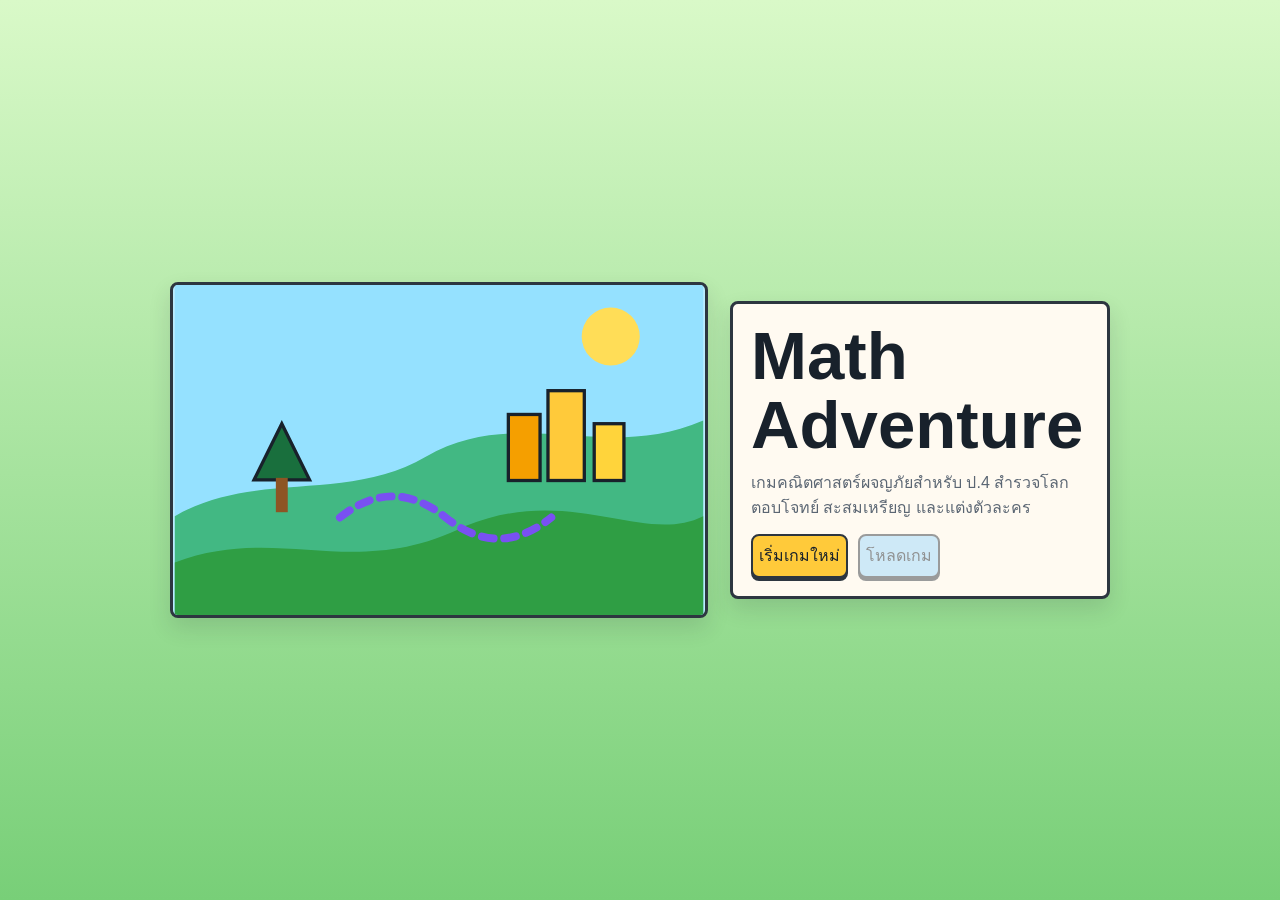
==== index.html @ d2deff0a "initial" ====
<!doctype html>
<html lang="th">
<head>
  <meta charset="utf-8">
  <meta name="viewport" content="width=device-width, initial-scale=1, maximum-scale=1, user-scalable=no">
  <meta name="color-scheme" content="light">
  <title>Math Adventure</title>
  <link rel="stylesheet" href="css/styles.css">
</head>
<body>
  <main id="app" class="app" aria-live="polite"></main>

  <script src="js/types.js"></script>
  <script src="js/infra/util.js"></script>
  <script src="js/infra/event-bus.js"></script>
  <script src="js/infra/state.js"></script>
  <script src="js/infra/storage.js"></script>
  <script src="js/infra/rng.js"></script>
  <script src="js/infra/input.js"></script>

  <script src="js/data/game-config.js"></script>
  <script src="js/data/zones.js"></script>
  <script src="js/data/items.js"></script>
  <script src="js/data/quiz-bank.js"></script>
  <script src="js/data/quiz-generators.js"></script>

  <script src="js/systems/economy.js"></script>
  <script src="js/systems/progression.js"></script>
  <script src="js/systems/audio.js"></script>
  <script src="js/systems/movement.js"></script>
  <script src="js/systems/encounter.js"></script>
  <script src="js/systems/quiz.js"></script>

  <script src="js/render/svg-primitives.js"></script>
  <script src="js/render/character-renderer.js"></script>
  <script src="js/render/hud-renderer.js"></script>
  <script src="js/render/map-renderer.js"></script>
  <script src="js/render/quiz-renderer.js"></script>
  <script src="js/render/shop-renderer.js"></script>
  <script src="js/render/inventory-renderer.js"></script>
  <script src="js/render/stats-renderer.js"></script>

  <script src="js/scenes/scene-base.js"></script>
  <script src="js/scenes/title-scene.js"></script>
  <script src="js/scenes/create-scene.js"></script>
  <script src="js/scenes/overworld-scene.js"></script>
  <script src="js/scenes/quiz-scene.js"></script>
  <script src="js/scenes/shop-scene.js"></script>
  <script src="js/scenes/inventory-scene.js"></script>
  <script src="js/scenes/stats-scene.js"></script>
  <script src="js/scenes/settings-scene.js"></script>

  <script src="js/scene-manager.js"></script>
  <script src="js/loop.js"></script>
  <script src="js/main.js"></script>
</body>
</html>
---- css/styles.css ----
:root {
  --ink: #18212b;
  --muted: #5b6673;
  --panel: #fffaf1;
  --panel-2: #fff;
  --line: #2d3640;
  --focus: #1f7ae0;
  --grass: #5ecb60;
  --forest: #297f56;
  --water: #64c8f4;
  --city: #f5c542;
  --castle: #9f4ec8;
  --coin: #ffca3a;
  --danger: #d74444;
  --success: #2f9e44;
  --shadow: 0 10px 22px rgba(33, 39, 51, 0.14);
}

* { box-sizing: border-box; }

html, body {
  margin: 0;
  min-height: 100%;
  color: var(--ink);
  font-family: Tahoma, "Noto Sans Thai", Arial, sans-serif;
  background: #e8f6f3;
  touch-action: manipulation;
}

button, input, select {
  font: inherit;
}

button {
  min-width: 44px;
  min-height: 44px;
  border: 2px solid var(--line);
  border-radius: 8px;
  color: var(--ink);
  background: #fff;
  box-shadow: 0 3px 0 var(--line);
  cursor: pointer;
  touch-action: manipulation;
}

button:active, button.is-pressed {
  transform: translateY(2px);
  box-shadow: 0 1px 0 var(--line), 0 0 18px rgba(255, 202, 58, 0.7);
}

button:focus-visible, input:focus-visible, select:focus-visible {
  outline: 3px solid var(--focus);
  outline-offset: 2px;
}

button[disabled] {
  opacity: 0.48;
  cursor: not-allowed;
  transform: none;
}

.app {
  min-height: 100vh;
  display: grid;
}

.screen {
  min-height: 100vh;
  padding: 18px;
  display: grid;
  align-content: center;
  justify-items: center;
  gap: 16px;
}

.screen--forest { background: linear-gradient(#d9f9c8, #78cf78); }
.screen--city { background: linear-gradient(#d7f1ff, #f8dd72); }
.screen--castle { background: linear-gradient(#f4d6ff, #f07f5e); }

.title-stage {
  width: min(940px, 100%);
  display: grid;
  grid-template-columns: minmax(280px, 1fr) minmax(260px, 380px);
  gap: 22px;
  align-items: center;
}

.title-art {
  width: 100%;
  aspect-ratio: 16 / 10;
  border: 3px solid var(--line);
  border-radius: 8px;
  overflow: hidden;
  background: #b9ecff;
  box-shadow: var(--shadow);
}

.title-copy, .panel {
  width: min(520px, 100%);
  background: var(--panel);
  border: 3px solid var(--line);
  border-radius: 8px;
  box-shadow: var(--shadow);
  padding: 18px;
}

.title-copy h1 {
  font-size: clamp(2rem, 8vw, 4.2rem);
  line-height: 1.02;
  margin: 0 0 10px;
}

.title-copy p, .panel p {
  color: var(--muted);
  margin: 0 0 14px;
}

.button-row {
  display: flex;
  flex-wrap: wrap;
  gap: 10px;
  align-items: center;
}

.primary { background: #ffca3a; }
.danger { background: #ffb1aa; }
.success { background: #a8e063; }
.blue { background: #9bd7ff; }

.form-grid {
  display: grid;
  gap: 12px;
  width: 100%;
}

.form-grid label {
  display: grid;
  gap: 6px;
  font-weight: 700;
}

input, select {
  min-height: 44px;
  border: 2px solid var(--line);
  border-radius: 8px;
  padding: 8px 10px;
}

.game-shell {
  min-height: 100vh;
  padding: 10px;
  display: grid;
  grid-template-rows: auto 1fr auto;
  gap: 10px;
  background: #e8f6f3;
}

.hud {
  display: grid;
  grid-template-columns: 1fr auto;
  gap: 10px;
  align-items: center;
  background: #fff;
  border: 3px solid var(--line);
  border-radius: 8px;
  padding: 8px 10px;
  box-shadow: var(--shadow);
}

.hud-stats {
  display: flex;
  flex-wrap: wrap;
  gap: 10px;
  font-weight: 700;
}

.hud-message {
  color: var(--muted);
  font-size: 0.95rem;
}

.world-wrap {
  display: grid;
  place-items: center;
  min-height: 0;
}

.map-frame {
  width: min(100%, 920px);
  max-height: calc(100vh - 178px);
  aspect-ratio: 3 / 2;
  border: 3px solid var(--line);
  border-radius: 8px;
  overflow: hidden;
  background: #8dd676;
  box-shadow: var(--shadow);
}

.map-svg {
  display: block;
  width: 100%;
  height: 100%;
}

.player-sprite {
  transition: transform 120ms ease;
  animation: bob 850ms ease-in-out infinite;
  transform-box: fill-box;
  transform-origin: center;
}

@keyframes bob {
  0%, 100% { translate: 0 0; }
  50% { translate: 0 -2px; }
}

.controls {
  display: grid;
  grid-template-columns: 148px 1fr 172px;
  gap: 10px;
  align-items: end;
}

.dpad {
  display: grid;
  grid-template-columns: repeat(3, 44px);
  grid-template-rows: repeat(2, 44px);
  gap: 6px;
}

.dpad [data-action="up"] { grid-column: 2; }
.dpad [data-action="left"] { grid-column: 1; grid-row: 2; }
.dpad [data-action="down"] { grid-column: 2; grid-row: 2; }
.dpad [data-action="right"] { grid-column: 3; grid-row: 2; }

.action-pad {
  justify-self: end;
  display: grid;
  grid-template-columns: repeat(3, 54px);
  gap: 8px;
}

.overlay {
  position: fixed;
  inset: 0;
  padding: 18px;
  display: grid;
  place-items: center;
  background: rgba(22, 30, 38, 0.5);
  z-index: 5;
}

.modal {
  width: min(720px, 100%);
  max-height: calc(100vh - 36px);
  overflow: auto;
  background: var(--panel);
  border: 3px solid var(--line);
  border-radius: 8px;
  box-shadow: var(--shadow);
  padding: 16px;
}

.modal h2, .panel h2 {
  margin: 0 0 10px;
}

.quiz-question {
  display: grid;
  gap: 12px;
}

.question-card {
  background: #fff;
  border: 2px solid var(--line);
  border-radius: 8px;
  padding: 14px;
  font-size: 1.25rem;
  font-weight: 700;
}

.choices {
  display: grid;
  grid-template-columns: repeat(2, minmax(0, 1fr));
  gap: 10px;
}

.choice {
  min-height: 58px;
  font-size: 1.1rem;
  overflow-wrap: anywhere;
}

.result {
  padding: 12px;
  border-radius: 8px;
  border: 2px solid var(--line);
  background: #fff;
  font-weight: 700;
}

.grid-list {
  display: grid;
  grid-template-columns: repeat(auto-fill, minmax(180px, 1fr));
  gap: 10px;
}

.item-card {
  display: grid;
  gap: 8px;
  background: #fff;
  border: 2px solid var(--line);
  border-radius: 8px;
  padding: 10px;
}

.item-preview {
  height: 70px;
  display: grid;
  place-items: center;
  background: #eef7ff;
  border: 2px dashed #9aa7b2;
  border-radius: 8px;
}

.stat-bars {
  display: grid;
  gap: 8px;
}

.stat-row {
  display: grid;
  grid-template-columns: 118px 1fr 64px;
  gap: 8px;
  align-items: center;
}

.bar {
  height: 18px;
  border: 2px solid var(--line);
  border-radius: 8px;
  overflow: hidden;
  background: #fff;
}

.bar span {
  display: block;
  height: 100%;
  background: #2f9e44;
}

.toast {
  min-height: 24px;
  color: var(--danger);
  font-weight: 700;
}

.mini-map-note {
  justify-self: center;
  align-self: center;
  color: var(--muted);
  text-align: center;
}

@media (max-width: 767px) {
  .screen { padding: 10px; }
  .title-stage { grid-template-columns: 1fr; }
  .title-art { aspect-ratio: 4 / 3; }
  .game-shell { padding: 6px; gap: 6px; }
  .hud { grid-template-columns: 1fr; }
  .map-frame {
    width: 100%;
    max-height: none;
    aspect-ratio: 3 / 2;
  }
  .controls {
    grid-template-columns: 140px 1fr 160px;
    gap: 4px;
  }
  .action-pad {
    grid-template-columns: repeat(3, 48px);
    gap: 5px;
  }
  .choices { grid-template-columns: 1fr; }
  .stat-row { grid-template-columns: 92px 1fr 52px; }
}
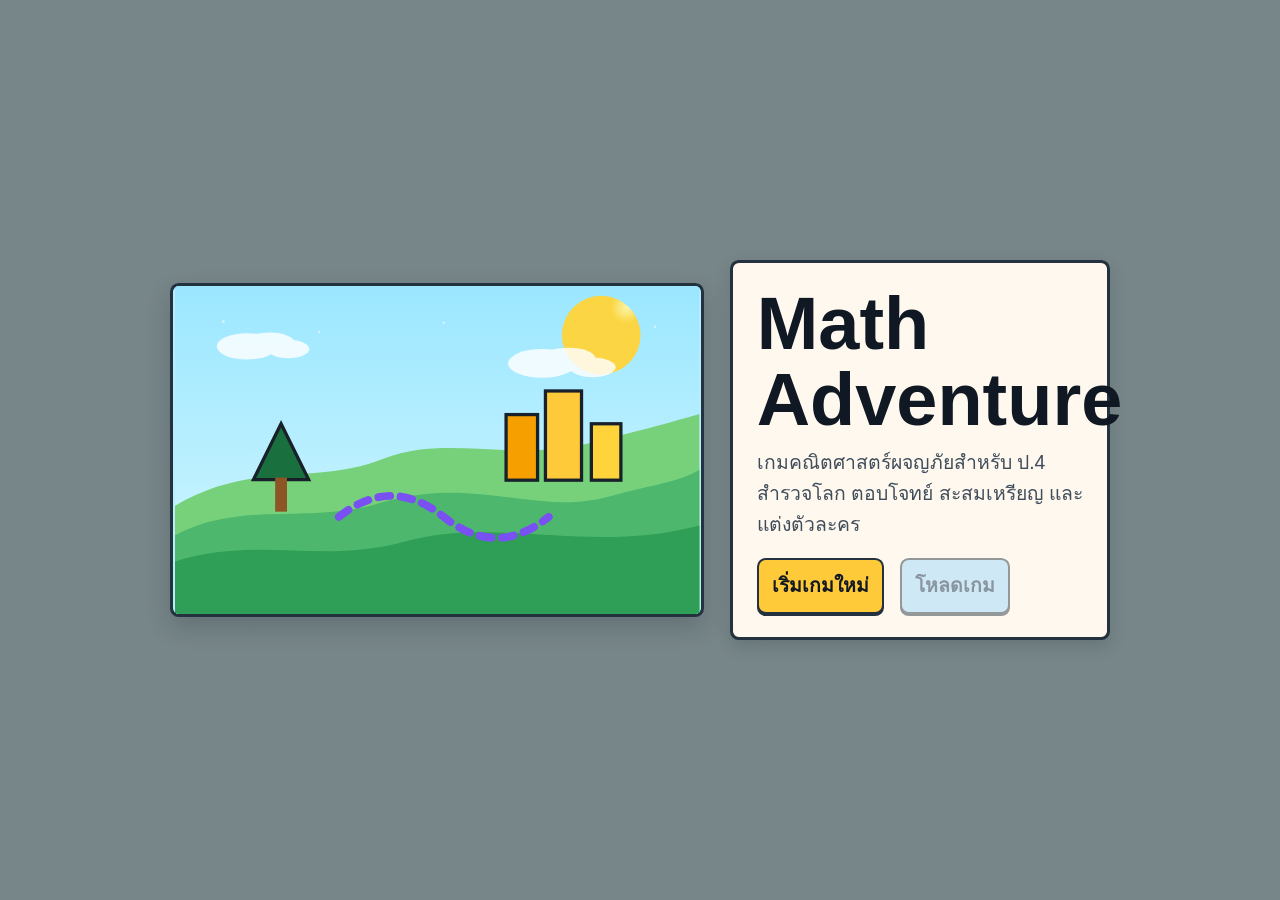
==== commit 14d870ff: "Add AI art generation pipeline, manifest, and runtime asset loader" ====
--- a/index.html
+++ b/index.html
@@ -6,6 +6,8 @@
   <meta name="color-scheme" content="light">
   <title>Math Adventure</title>
   <link rel="stylesheet" href="css/styles.css">
+  <link rel="preload" as="image" href="assets/ui/title-bg.png" id="preload-title-bg">
+  <link rel="preload" as="image" href="assets/zones/forest/background.png" id="preload-zone-bg">
 </head>
 <body>
   <main id="app" class="app" aria-live="polite"></main>
@@ -32,6 +34,7 @@
   <script src="js/systems/quiz.js"></script>
 
   <script src="js/render/svg-primitives.js"></script>
+  <script src="js/render/asset-loader.js"></script>
   <script src="js/render/character-renderer.js"></script>
   <script src="js/render/hud-renderer.js"></script>
   <script src="js/render/map-renderer.js"></script>
--- a/css/styles.css
+++ b/css/styles.css
@@ -1,19 +1,66 @@
 :root {
-  --ink: #18212b;
-  --muted: #5b6673;
-  --panel: #fffaf1;
-  --panel-2: #fff;
-  --line: #2d3640;
-  --focus: #1f7ae0;
+  /* Spacing scale */
+  --space-1: 0.25rem;
+  --space-2: 0.5rem;
+  --space-3: 0.75rem;
+  --space-4: 1rem;
+  --space-5: 1.25rem;
+  --space-6: 1.5rem;
+  --space-7: 2rem;
+  --space-8: 2.5rem;
+
+  /* Font scale */
+  --text-xs: clamp(0.8rem, 0.74rem + 0.2vw, 0.9rem);
+  --text-sm: clamp(0.9rem, 0.84rem + 0.2vw, 1rem);
+  --text-base: clamp(1rem, 0.94rem + 0.25vw, 1.1rem);
+  --text-lg: clamp(1.12rem, 1.02rem + 0.35vw, 1.3rem);
+  --text-xl: clamp(1.3rem, 1.1rem + 0.8vw, 1.75rem);
+  --text-2xl: clamp(1.7rem, 1.25rem + 1.9vw, 3.2rem);
+
+  /* Semantic colors */
+  --ink: #101923;
+  --ink-on-brand: #101923;
+  --muted: #3f4d5b;
+  --surface-app: #dff4ef;
+  --surface-elevated: #ffffff;
+  --surface-panel: #fff8ef;
+  --surface-panel-alt: #fff;
+  --line: #24313e;
+  --focus: #005fcc;
   --grass: #5ecb60;
   --forest: #297f56;
   --water: #64c8f4;
   --city: #f5c542;
   --castle: #9f4ec8;
-  --coin: #ffca3a;
-  --danger: #d74444;
-  --success: #2f9e44;
-  --shadow: 0 10px 22px rgba(33, 39, 51, 0.14);
+  --coin: #e7b100;
+  --danger: #b3261e;
+  --danger-bg: #ffd8d4;
+  --success: #1f7a34;
+  --success-bg: #d8f6dc;
+  --info: #0057b7;
+  --info-bg: #d8ecff;
+  --warning: #8a5700;
+  --warning-bg: #ffe8bd;
+  --brand-primary: #ffca3a;
+  --brand-danger: #ffb1aa;
+  --brand-success: #a8e063;
+  --brand-blue: #9bd7ff;
+  --overlay: rgba(22, 30, 38, 0.62);
+
+  /* Elevation */
+  --elevation-1: 0 2px 0 var(--line);
+  --elevation-2: 0 6px 16px rgba(18, 28, 38, 0.16);
+  --elevation-3: 0 10px 24px rgba(18, 28, 38, 0.2);
+
+  /* Shape and responsive controls */
+  --radius-1: 0.5rem;
+  --control-size: clamp(2.75rem, 2.3rem + 1.2vw, 3.4rem);
+  --control-gap: clamp(var(--space-1), 0.3rem + 0.8vw, var(--space-4));
+  --panel-pad: clamp(var(--space-3), 0.55rem + 1.1vw, var(--space-6));
+  --safe-top: env(safe-area-inset-top, 0px);
+  --safe-right: env(safe-area-inset-right, 0px);
+  --safe-bottom: env(safe-area-inset-bottom, 0px);
+  --safe-left: env(safe-area-inset-left, 0px);
 }
 
 * { box-sizing: border-box; }
@@ -23,7 +70,8 @@
   min-height: 100%;
   color: var(--ink);
   font-family: Tahoma, "Noto Sans Thai", Arial, sans-serif;
-  background: #e8f6f3;
+  font-size: var(--text-base);
+  background: var(--surface-app);
   touch-action: manipulation;
 }
 
@@ -32,15 +80,17 @@
 }
 
 button {
-  min-width: 44px;
-  min-height: 44px;
+  min-width: var(--control-size);
+  min-height: var(--control-size);
+  padding: var(--space-2) var(--space-3);
   border: 2px solid var(--line);
-  border-radius: 8px;
+  border-radius: var(--radius-1);
   color: var(--ink);
-  background: #fff;
-  box-shadow: 0 3px 0 var(--line);
+  background: var(--surface-elevated);
+  box-shadow: var(--elevation-1);
   cursor: pointer;
   touch-action: manipulation;
+  font-weight: 700;
 }
 
 button:active, button.is-pressed {
@@ -51,6 +101,14 @@
 button:focus-visible, input:focus-visible, select:focus-visible {
   outline: 3px solid var(--focus);
   outline-offset: 2px;
+  box-shadow: 0 0 0 4px color-mix(in srgb, var(--focus) 24%, transparent), var(--elevation-1);
+}
+
+button.primary:focus-visible,
+button.danger:focus-visible,
+button.success:focus-visible,
+button.blue:focus-visible {
+  outline-color: #003b85;
 }
 
 button[disabled] {
@@ -66,11 +124,11 @@
 
 .screen {
   min-height: 100vh;
-  padding: 18px;
+  padding: var(--panel-pad);
   display: grid;
   align-content: center;
   justify-items: center;
-  gap: 16px;
+  gap: var(--space-4);
 }
 
 .screen--forest { background: linear-gradient(#d9f9c8, #78cf78); }
@@ -81,7 +139,7 @@
   width: min(940px, 100%);
   display: grid;
   grid-template-columns: minmax(280px, 1fr) minmax(260px, 380px);
-  gap: 22px;
+  gap: clamp(var(--space-4), 2vw, var(--space-7));
   align-items: center;
 }
 
@@ -89,19 +147,19 @@
   width: 100%;
   aspect-ratio: 16 / 10;
   border: 3px solid var(--line);
-  border-radius: 8px;
+  border-radius: var(--radius-1);
   overflow: hidden;
   background: #b9ecff;
-  box-shadow: var(--shadow);
+  box-shadow: var(--elevation-3);
 }
 
 .title-copy, .panel {
   width: min(520px, 100%);
-  background: var(--panel);
+  background: var(--surface-panel);
   border: 3px solid var(--line);
-  border-radius: 8px;
-  box-shadow: var(--shadow);
-  padding: 18px;
+  border-radius: var(--radius-1);
+  box-shadow: var(--elevation-2);
+  padding: var(--panel-pad);
 }
 
 .title-copy h1 {
@@ -112,71 +170,87 @@
 
 .title-copy p, .panel p {
   color: var(--muted);
-  margin: 0 0 14px;
+  margin: 0 0 var(--space-4);
 }
 
 .button-row {
   display: flex;
   flex-wrap: wrap;
-  gap: 10px;
+  gap: var(--control-gap);
   align-items: center;
 }
 
-.primary { background: #ffca3a; }
-.danger { background: #ffb1aa; }
-.success { background: #a8e063; }
-.blue { background: #9bd7ff; }
+.primary { background: var(--brand-primary); color: var(--ink-on-brand); }
+.danger { background: var(--brand-danger); color: #451111; }
+.success { background: var(--brand-success); color: #123c1b; }
+.blue { background: var(--brand-blue); color: #082948; }
 
 .form-grid {
   display: grid;
-  gap: 12px;
+  gap: var(--space-3);
   width: 100%;
 }
 
 .form-grid label {
   display: grid;
-  gap: 6px;
+  gap: var(--space-2);
   font-weight: 700;
 }
 
 input, select {
-  min-height: 44px;
+  min-height: var(--control-size);
   border: 2px solid var(--line);
-  border-radius: 8px;
-  padding: 8px 10px;
+  border-radius: var(--radius-1);
+  padding: var(--space-2) var(--space-3);
 }
 
 .game-shell {
   min-height: 100vh;
-  padding: 10px;
+  padding:
+    calc(var(--space-3) + var(--safe-top))
+    calc(var(--space-3) + var(--safe-right))
+    calc(var(--space-3) + var(--safe-bottom))
+    calc(var(--space-3) + var(--safe-left));
   display: grid;
   grid-template-rows: auto 1fr auto;
-  gap: 10px;
-  background: #e8f6f3;
+  gap: var(--space-3);
+  background: var(--surface-app);
 }
 
 .hud {
   display: grid;
   grid-template-columns: 1fr auto;
-  gap: 10px;
+  gap: var(--space-3);
   align-items: center;
-  background: #fff;
+  background: var(--surface-elevated);
   border: 3px solid var(--line);
-  border-radius: 8px;
-  padding: 8px 10px;
-  box-shadow: var(--shadow);
+  border-radius: var(--radius-1);
+  padding: var(--space-2) var(--space-3);
+  box-shadow: var(--elevation-2);
 }
 
 .hud-stats {
   display: flex;
   flex-wrap: wrap;
-  gap: 10px;
+  gap: clamp(var(--space-2), 0.3rem + 1vw, var(--space-5));
   font-weight: 700;
+  font-size: clamp(1.12rem, 0.98rem + 0.75vw, 1.55rem);
+  line-height: 1.25;
+  letter-spacing: 0.01em;
 }
 
 .hud-message {
   color: var(--muted);
-  font-size: 0.95rem;
+  font-size: var(--text-sm);
+  line-height: 1.5;
+  overflow-wrap: anywhere;
+  word-break: normal;
+  hyphens: auto;
+}
+
+.hud-message:lang(th) {
+  line-break: anywhere;
+  word-break: break-word;
 }
 
 .world-wrap {
@@ -190,10 +264,10 @@
   max-height: calc(100vh - 178px);
   aspect-ratio: 3 / 2;
   border: 3px solid var(--line);
-  border-radius: 8px;
+  border-radius: var(--radius-1);
   overflow: hidden;
   background: #8dd676;
-  box-shadow: var(--shadow);
+  box-shadow: var(--elevation-3);
 }
 
 .map-svg {
@@ -216,16 +290,20 @@
 
 .controls {
   display: grid;
-  grid-template-columns: 148px 1fr 172px;
-  gap: 10px;
+  grid-template-columns:
+    minmax(calc(var(--control-size) * 3 + var(--control-gap) * 2), 1fr)
+    1fr
+    minmax(calc(var(--control-size) * 3 + var(--control-gap) * 2), 1fr);
+  gap: var(--control-gap);
   align-items: end;
+  padding-bottom: calc(var(--space-2) + var(--safe-bottom));
 }
 
 .dpad {
   display: grid;
-  grid-template-columns: repeat(3, 44px);
-  grid-template-rows: repeat(2, 44px);
-  gap: 6px;
+  grid-template-columns: repeat(3, var(--control-size));
+  grid-template-rows: repeat(2, var(--control-size));
+  gap: var(--control-gap);
 }
 
 .dpad [data-action="up"] { grid-column: 2; }
@@ -236,17 +314,17 @@
 .action-pad {
   justify-self: end;
   display: grid;
-  grid-template-columns: repeat(3, 54px);
-  gap: 8px;
+  grid-template-columns: repeat(3, clamp(2.95rem, 2.45rem + 1.4vw, 3.8rem));
+  gap: var(--control-gap);
 }
 
 .overlay {
   position: fixed;
   inset: 0;
-  padding: 18px;
+  padding: calc(var(--panel-pad) + var(--safe-top)) calc(var(--panel-pad) + var(--safe-right)) calc(var(--panel-pad) + var(--safe-bottom)) calc(var(--panel-pad) + var(--safe-left));
   display: grid;
   place-items: center;
-  background: rgba(22, 30, 38, 0.5);
+  background: var(--overlay);
   z-index: 5;
 }
 
@@ -254,11 +332,11 @@
   width: min(720px, 100%);
   max-height: calc(100vh - 36px);
   overflow: auto;
-  background: var(--panel);
+  background: var(--surface-panel);
   border: 3px solid var(--line);
-  border-radius: 8px;
-  box-shadow: var(--shadow);
-  padding: 16px;
+  border-radius: var(--radius-1);
+  box-shadow: var(--elevation-3);
+  padding: var(--panel-pad);
 }
 
 .modal h2, .panel h2 {
@@ -271,47 +349,85 @@
 }
 
 .question-card {
-  background: #fff;
+  background: var(--surface-panel-alt);
   border: 2px solid var(--line);
-  border-radius: 8px;
-  padding: 14px;
-  font-size: 1.25rem;
+  border-radius: var(--radius-1);
+  padding: var(--space-4);
+  font-size: var(--text-lg);
   font-weight: 700;
 }
 
 .choices {
   display: grid;
   grid-template-columns: repeat(2, minmax(0, 1fr));
-  gap: 10px;
+  gap: var(--control-gap);
 }
 
 .choice {
-  min-height: 58px;
-  font-size: 1.1rem;
+  min-height: clamp(3.25rem, 2.75rem + 1.1vw, 4rem);
+  font-size: var(--text-base);
   overflow-wrap: anywhere;
+  display: flex;
+  align-items: center;
+  justify-content: center;
+  gap: 8px;
+  transition: transform 120ms ease, background-color 180ms ease, border-color 180ms ease, box-shadow 180ms ease;
+}
+
+.choice-icon {
+  font-weight: 900;
+}
+
+.choice.is-selected {
+  background: #d7ecff;
+  border-color: var(--focus);
+}
+
+.choice.is-correct {
+  background: #c9f3d0;
+  border-color: var(--success);
+  animation: choice-pop 260ms ease;
+}
+
+.choice.is-incorrect {
+  background: #ffd9d9;
+  border-color: var(--danger);
+  animation: choice-shake 280ms ease;
+}
+
+@keyframes choice-pop {
+  0% { transform: scale(0.96); }
+  60% { transform: scale(1.03); }
+  100% { transform: scale(1); }
+}
+
+@keyframes choice-shake {
+  0%, 100% { transform: translateX(0); }
+  25% { transform: translateX(-4px); }
+  75% { transform: translateX(4px); }
 }
 
 .result {
-  padding: 12px;
-  border-radius: 8px;
+  padding: var(--space-3);
+  border-radius: var(--radius-1);
   border: 2px solid var(--line);
-  background: #fff;
+  background: var(--surface-panel-alt);
   font-weight: 700;
 }
 
 .grid-list {
   display: grid;
   grid-template-columns: repeat(auto-fill, minmax(180px, 1fr));
-  gap: 10px;
+  gap: var(--control-gap);
 }
 
 .item-card {
   display: grid;
-  gap: 8px;
-  background: #fff;
+  gap: var(--space-2);
+  background: var(--surface-panel-alt);
   border: 2px solid var(--line);
-  border-radius: 8px;
-  padding: 10px;
+  border-radius: var(--radius-1);
+  padding: var(--space-3);
 }
 
 .item-preview {
@@ -320,27 +436,27 @@
   place-items: center;
   background: #eef7ff;
   border: 2px dashed #9aa7b2;
-  border-radius: 8px;
+  border-radius: var(--radius-1);
 }
 
 .stat-bars {
   display: grid;
-  gap: 8px;
+  gap: var(--space-2);
 }
 
 .stat-row {
   display: grid;
   grid-template-columns: 118px 1fr 64px;
-  gap: 8px;
+  gap: var(--space-2);
   align-items: center;
 }
 
 .bar {
   height: 18px;
   border: 2px solid var(--line);
-  border-radius: 8px;
+  border-radius: var(--radius-1);
   overflow: hidden;
-  background: #fff;
+  background: var(--surface-panel-alt);
 }
 
 .bar span {
@@ -351,8 +467,98 @@
 
 .toast {
   min-height: 24px;
-  color: var(--danger);
+  color: var(--ink);
   font-weight: 700;
+}
+
+.toast--success { color: var(--success); }
+.toast--error { color: var(--danger); }
+.toast--info { color: var(--focus); }
+
+.fx-layer {
+  position: fixed;
+  inset: 0;
+  pointer-events: none;
+  z-index: 40;
+  overflow: hidden;
+}
+
+.fx-particle {
+  position: absolute;
+  width: 10px;
+  height: 10px;
+  border-radius: 999px;
+  animation: fx-burst 620ms ease-out forwards;
+  animation-delay: var(--delay, 0ms);
+}
+
+.fx-particle--coin {
+  background: var(--coin);
+  box-shadow: 0 0 0 2px rgba(0, 0, 0, 0.25);
+}
+
+@keyframes fx-burst {
+  0% { transform: translate(-50%, -50%) scale(0.6); opacity: 0; }
+  10% { opacity: 1; }
+  100% { transform: translate(calc(-50% + var(--dx, 0px)), calc(-50% + var(--dy, -70px))) scale(0.9); opacity: 0; }
+}
+
+.fx-screen-glow {
+  position: absolute;
+  inset: -20%;
+  opacity: 0;
+  animation: fx-screen-pulse 560ms ease-out forwards;
+}
+
+.fx-screen-glow--correct { background: radial-gradient(circle at 50% 35%, rgba(71, 214, 106, 0.35), transparent 62%); }
+.fx-screen-glow--level { background: radial-gradient(circle at 50% 35%, rgba(255, 202, 58, 0.4), transparent 64%); }
+.fx-screen-glow--portal { background: radial-gradient(circle at 50% 50%, rgba(138, 74, 255, 0.32), transparent 66%); }
+
+@keyframes fx-screen-pulse {
+  0% { opacity: 0; transform: scale(0.96); }
+  35% { opacity: 1; }
+  100% { opacity: 0; transform: scale(1.04); }
+}
+
+.fx-toast-stack {
+  position: fixed;
+  top: 14px;
+  left: 50%;
+  transform: translateX(-50%);
+  z-index: 45;
+  display: grid;
+  gap: 8px;
+  pointer-events: none;
+}
+
+.fx-toast {
+  background: #ffffff;
+  border: 2px solid var(--line);
+  border-radius: 999px;
+  box-shadow: var(--shadow);
+  padding: 8px 14px;
+  font-weight: 700;
+  animation: toast-in-out 1700ms ease forwards;
+}
+
+.fx-toast.is-static { animation: none; }
+.fx-toast--success { color: var(--success); }
+.fx-toast--error { color: var(--danger); }
+.fx-toast--info { color: var(--focus); }
+
+@keyframes toast-in-out {
+  0% { opacity: 0; transform: translateY(-10px) scale(0.95); }
+  12%, 82% { opacity: 1; transform: translateY(0) scale(1); }
+  100% { opacity: 0; transform: translateY(-8px) scale(0.96); }
+}
+
+@media (prefers-reduced-motion: reduce) {
+  *, *::before, *::after {
+    animation-duration: 0.01ms !important;
+    animation-iteration-count: 1 !important;
+    transition-duration: 0.01ms !important;
+    scroll-behavior: auto !important;
+  }
 }
 
 .mini-map-note {
@@ -362,11 +568,55 @@
   text-align: center;
 }
 
+/* Semantic card variants for modal/panel and other cards */
+.card,
+.panel,
+.modal,
+.question-card,
+.item-card,
+.result {
+  color: var(--ink);
+}
+
+.card--default {
+  background: var(--surface-panel);
+  border-color: var(--line);
+}
+
+.card--info {
+  background: var(--info-bg);
+  border-color: var(--info);
+}
+
+.card--warning {
+  background: var(--warning-bg);
+  border-color: var(--warning);
+}
+
+.card--success {
+  background: var(--success-bg);
+  border-color: var(--success);
+}
+
+@media (prefers-reduced-motion: reduce) {
+  .player-sprite {
+    animation: none;
+    transition-duration: 0ms;
+  }
+}
+
 @media (max-width: 767px) {
-  .screen { padding: 10px; }
+  .screen { padding: var(--space-3); }
   .title-stage { grid-template-columns: 1fr; }
   .title-art { aspect-ratio: 4 / 3; }
-  .game-shell { padding: 6px; gap: 6px; }
+  .game-shell {
+    padding:
+      calc(var(--space-2) + var(--safe-top))
+      calc(var(--space-2) + var(--safe-right))
+      calc(var(--space-2) + var(--safe-bottom))
+      calc(var(--space-2) + var(--safe-left));
+    gap: var(--space-2);
+  }
   .hud { grid-template-columns: 1fr; }
   .map-frame {
     width: 100%;
@@ -374,13 +624,11 @@
     aspect-ratio: 3 / 2;
   }
   .controls {
-    grid-template-columns: 140px 1fr 160px;
-    gap: 4px;
+    grid-template-columns: 1fr;
+    justify-items: center;
+    gap: var(--space-2);
   }
-  .action-pad {
-    grid-template-columns: repeat(3, 48px);
-    gap: 5px;
-  }
+  .action-pad { justify-self: center; }
   .choices { grid-template-columns: 1fr; }
   .stat-row { grid-template-columns: 92px 1fr 52px; }
 }
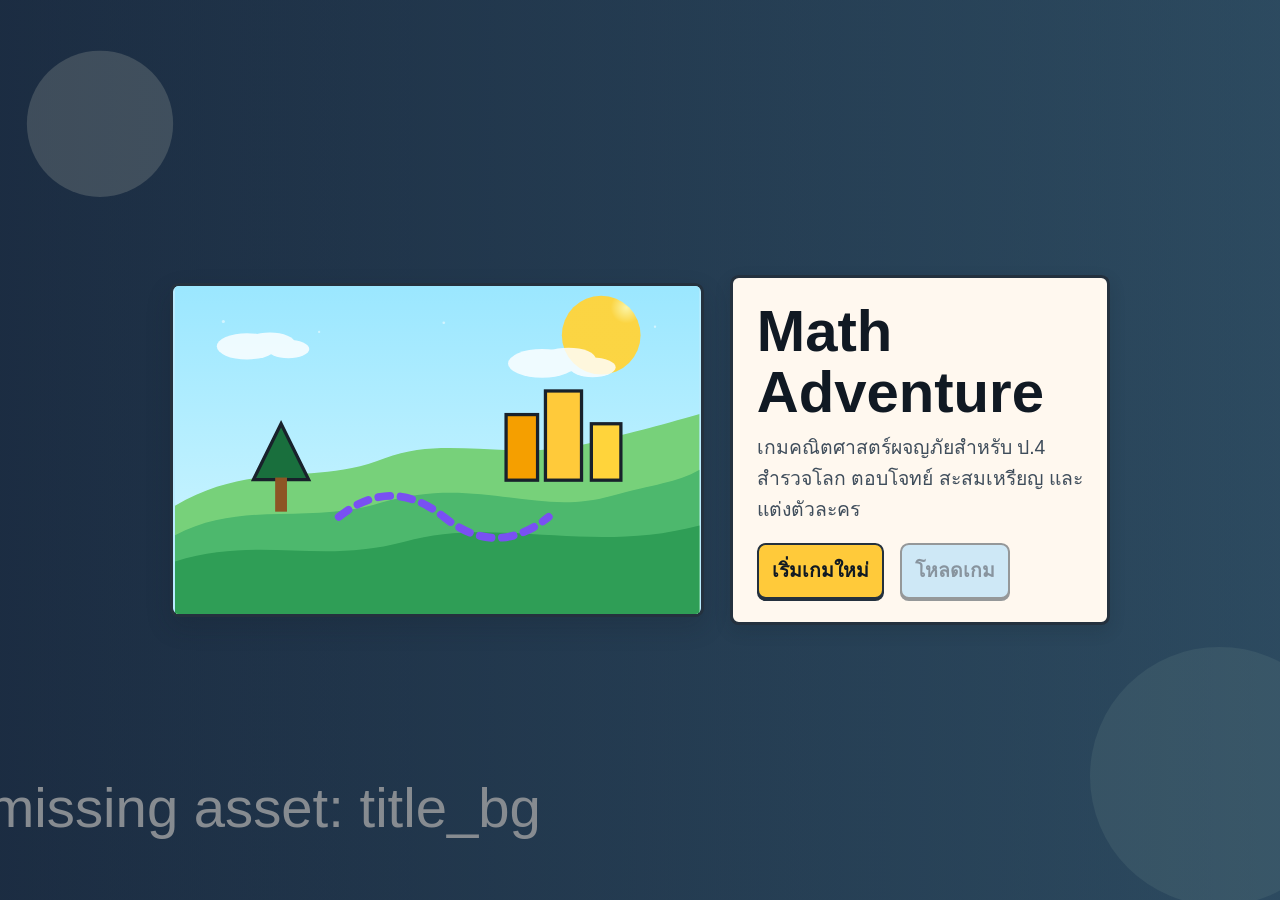
==== commit c0996db0: "Improve assets and encounters" ====
--- a/index.html
+++ b/index.html
@@ -21,6 +21,7 @@
   <script src="js/infra/input.js"></script>
 
   <script src="js/data/game-config.js"></script>
+  <script src="js/data/game-settings.js"></script>
   <script src="js/data/zones.js"></script>
   <script src="js/data/items.js"></script>
   <script src="js/data/quiz-bank.js"></script>
@@ -29,6 +30,7 @@
   <script src="js/systems/economy.js"></script>
   <script src="js/systems/progression.js"></script>
   <script src="js/systems/audio.js"></script>
+  <script src="js/systems/question-boxes.js"></script>
   <script src="js/systems/movement.js"></script>
   <script src="js/systems/encounter.js"></script>
   <script src="js/systems/quiz.js"></script>
@@ -42,6 +44,7 @@
   <script src="js/render/shop-renderer.js"></script>
   <script src="js/render/inventory-renderer.js"></script>
   <script src="js/render/stats-renderer.js"></script>
+  <script src="js/render/fx-renderer.js"></script>
 
   <script src="js/scenes/scene-base.js"></script>
   <script src="js/scenes/title-scene.js"></script>
--- a/css/styles.css
+++ b/css/styles.css
@@ -46,16 +46,20 @@
   --brand-success: #a8e063;
   --brand-blue: #9bd7ff;
   --overlay: rgba(22, 30, 38, 0.62);
+  --glass: rgba(255, 255, 255, 0.86);
+  --glass-strong: rgba(255, 255, 255, 0.94);
 
   /* Elevation */
   --elevation-1: 0 2px 0 var(--line);
   --elevation-2: 0 6px 16px rgba(18, 28, 38, 0.16);
   --elevation-3: 0 10px 24px rgba(18, 28, 38, 0.2);
+  --elevation-soft: 0 18px 45px rgba(18, 28, 38, 0.22);
 
   /* Shape and responsive controls */
   --radius-1: 0.5rem;
   --control-size: clamp(2.75rem, 2.3rem + 1.2vw, 3.4rem);
   --control-gap: clamp(var(--space-1), 0.3rem + 0.8vw, var(--space-4));
+  --game-edge-gap: clamp(0.7rem, 0.45rem + 1.1vw, 1.4rem);
   --panel-pad: clamp(var(--space-3), 0.55rem + 1.1vw, var(--space-6));
   --safe-top: env(safe-area-inset-top, 0px);
   --safe-right: env(safe-area-inset-right, 0px);
@@ -93,6 +97,11 @@
   font-weight: 700;
 }
 
+button:hover {
+  background: #f8fbff;
+  box-shadow: 0 3px 0 var(--line), 0 8px 18px rgba(18, 28, 38, 0.12);
+}
+
 button:active, button.is-pressed {
   transform: translateY(2px);
   box-shadow: 0 1px 0 var(--line), 0 0 18px rgba(255, 202, 58, 0.7);
@@ -131,6 +140,14 @@
   gap: var(--space-4);
 }
 
+.screen--scroll {
+  height: 100vh;
+  height: 100dvh;
+  min-height: 0;
+  align-content: stretch;
+  overflow: hidden;
+}
+
 .screen--forest { background: linear-gradient(#d9f9c8, #78cf78); }
 .screen--city { background: linear-gradient(#d7f1ff, #f8dd72); }
 .screen--castle { background: linear-gradient(#f4d6ff, #f07f5e); }
@@ -163,9 +180,10 @@
 }
 
 .title-copy h1 {
-  font-size: clamp(2rem, 8vw, 4.2rem);
-  line-height: 1.02;
+  font-size: clamp(2rem, 4.7vw, 3.3rem);
+  line-height: 1.04;
   margin: 0 0 10px;
+  overflow-wrap: normal;
 }
 
 .title-copy p, .panel p {
@@ -206,15 +224,33 @@
 
 .game-shell {
   min-height: 100vh;
+  height: 100vh;
+  height: 100dvh;
   padding:
-    calc(var(--space-3) + var(--safe-top))
-    calc(var(--space-3) + var(--safe-right))
-    calc(var(--space-3) + var(--safe-bottom))
-    calc(var(--space-3) + var(--safe-left));
-  display: grid;
-  grid-template-rows: auto 1fr auto;
-  gap: var(--space-3);
-  background: var(--surface-app);
+    calc(var(--space-2) + var(--safe-top))
+    calc(var(--game-edge-gap) + var(--safe-right))
+    calc(var(--space-2) + var(--safe-bottom))
+    calc(var(--game-edge-gap) + var(--safe-left));
+  display: grid;
+  grid-template-rows: auto minmax(0, 1fr) auto;
+  gap: clamp(0.45rem, 0.25rem + 0.7vw, 0.9rem);
+  background-color: var(--surface-app);
+  background-blend-mode: normal;
+  overflow: hidden;
+  position: relative;
+}
+
+.game-shell::before {
+  content: "";
+  position: fixed;
+  inset: 0;
+  pointer-events: none;
+  background:
+    linear-gradient(rgba(255,255,255,.22) 1px, transparent 1px),
+    linear-gradient(90deg, rgba(255,255,255,.18) 1px, transparent 1px);
+  background-size: 28px 28px;
+  mask-image: linear-gradient(to bottom, transparent, #000 16%, #000 86%, transparent);
+  opacity: 0.35;
 }
 
 .hud {
@@ -222,27 +258,98 @@
   grid-template-columns: 1fr auto;
   gap: var(--space-3);
   align-items: center;
-  background: var(--surface-elevated);
+  background: var(--glass-strong);
+  backdrop-filter: blur(8px);
   border: 3px solid var(--line);
   border-radius: var(--radius-1);
-  padding: var(--space-2) var(--space-3);
-  box-shadow: var(--elevation-2);
+  padding: clamp(0.38rem, 0.3rem + 0.28vw, 0.62rem) clamp(0.7rem, 0.45rem + 1vw, 1.25rem);
+  box-shadow: var(--elevation-2), inset 0 1px 0 rgba(255,255,255,.9);
+  z-index: 2;
+}
+
+.hud-main {
+  display: grid;
+  gap: 0.22rem;
+  min-width: 0;
 }
 
 .hud-stats {
   display: flex;
   flex-wrap: wrap;
-  gap: clamp(var(--space-2), 0.3rem + 1vw, var(--space-5));
+  gap: clamp(0.35rem, 0.2rem + 0.75vw, 0.85rem);
   font-weight: 700;
-  font-size: clamp(1.12rem, 0.98rem + 0.75vw, 1.55rem);
+  font-size: clamp(0.95rem, 0.82rem + 0.55vw, 1.28rem);
   line-height: 1.25;
-  letter-spacing: 0.01em;
+  letter-spacing: 0;
+  align-items: center;
+}
+
+.hud-name {
+  font-size: clamp(1.16rem, 0.98rem + 0.8vw, 1.6rem);
+  font-weight: 900;
+  margin-right: 0.2rem;
+}
+
+.hud-pill {
+  display: inline-flex;
+  align-items: center;
+  min-height: 1.75rem;
+  padding: 0.12rem 0.55rem;
+  border: 2px solid rgba(36, 49, 62, 0.82);
+  border-radius: 999px;
+  background: #eef6ff;
+  box-shadow: inset 0 -2px 0 rgba(18, 28, 38, 0.08);
+  white-space: nowrap;
+}
+
+.hud-pill--coin {
+  background: #ffe082;
+}
+
+.hud-pill--zone {
+  background: #dff4ef;
+}
+
+.hud-sound {
+  font-size: clamp(0.78rem, 0.72rem + 0.24vw, 0.92rem);
+  font-weight: 700;
+  white-space: nowrap;
+}
+
+.hud-exp-row {
+  display: flex;
+  gap: 0.38rem;
+  align-items: center;
+  width: min(24rem, 100%);
+}
+
+.hud-exp-label {
+  color: var(--muted);
+  font-size: 0.68rem;
+  font-weight: 900;
+  line-height: 1;
+}
+
+.hud-exp {
+  flex: 1 1 8rem;
+  width: auto;
+  height: 0.42rem;
+  border: 2px solid rgba(36, 49, 62, 0.82);
+  border-radius: 999px;
+  overflow: hidden;
+  background: #d7dee6;
+}
+
+.hud-exp span {
+  display: block;
+  height: 100%;
+  background: linear-gradient(90deg, #5ecb60, #ffca3a);
 }
 
 .hud-message {
   color: var(--muted);
-  font-size: var(--text-sm);
-  line-height: 1.5;
+  font-size: clamp(0.74rem, 0.7rem + 0.16vw, 0.88rem);
+  line-height: 1.35;
   overflow-wrap: anywhere;
   word-break: normal;
   hyphens: auto;
@@ -256,18 +363,24 @@
 .world-wrap {
   display: grid;
   place-items: center;
+  width: 100%;
   min-height: 0;
+  position: relative;
+  z-index: 1;
+  overflow: hidden;
 }
 
 .map-frame {
-  width: min(100%, 920px);
-  max-height: calc(100vh - 178px);
+  height: min(100%, 693px, calc((100vw - var(--game-edge-gap) * 2) / 1.5));
+  width: auto;
+  max-width: 100%;
   aspect-ratio: 3 / 2;
   border: 3px solid var(--line);
-  border-radius: var(--radius-1);
+  border-radius: 0.7rem;
   overflow: hidden;
   background: #8dd676;
-  box-shadow: var(--elevation-3);
+  box-shadow: var(--elevation-soft), 0 0 0 6px rgba(255, 255, 255, 0.28);
+  image-rendering: pixelated;
 }
 
 .map-svg {
@@ -277,16 +390,51 @@
 }
 
 .player-sprite {
-  transition: transform 120ms ease;
-  animation: bob 850ms ease-in-out infinite;
   transform-box: fill-box;
   transform-origin: center;
 }
 
-@keyframes bob {
-  0%, 100% { translate: 0 0; }
-  50% { translate: 0 -2px; }
-}
+.interactable {
+  transform-box: fill-box;
+  transform-origin: center;
+}
+
+.interactable--portal {
+  filter: drop-shadow(0 0 5px rgba(0, 95, 204, 0.75));
+}
+
+.interactable--shop {
+  filter: drop-shadow(0 0 5px rgba(255, 202, 58, 0.78));
+}
+
+.interactable--npc {
+  filter: drop-shadow(0 0 4px rgba(255, 255, 255, 0.8));
+}
+
+.interactable--question-box {
+  filter: drop-shadow(0 0 5px rgba(255, 146, 43, 0.82));
+}
+
+.map-prompt rect {
+  fill: rgba(255, 255, 255, 0.93);
+  stroke: rgba(36, 49, 62, 0.88);
+  stroke-width: 2;
+}
+
+.map-prompt text {
+  fill: var(--ink);
+  font-size: 11px;
+  font-weight: 900;
+  paint-order: stroke;
+  stroke: rgba(255, 255, 255, 0.45);
+  stroke-width: 1px;
+}
+
+.map-prompt--portal rect { fill: #d8ecff; }
+.map-prompt--shop rect { fill: #fff0b3; }
+.map-prompt--npc rect { fill: #dcfce7; }
+.map-prompt--question-box rect { fill: #ffe8cc; }
+.map-prompt--locked rect { fill: #ffe8bd; }
 
 .controls {
   display: grid;
@@ -296,7 +444,18 @@
     minmax(calc(var(--control-size) * 3 + var(--control-gap) * 2), 1fr);
   gap: var(--control-gap);
   align-items: end;
-  padding-bottom: calc(var(--space-2) + var(--safe-bottom));
+  padding-bottom: calc(var(--game-edge-gap) + var(--safe-bottom));
+  padding-left: calc(var(--space-2) + var(--safe-left));
+  padding-right: calc(var(--space-2) + var(--safe-right));
+  z-index: 2;
+  pointer-events: none;
+}
+
+.controls button {
+  pointer-events: auto;
+  background: var(--glass-strong);
+  backdrop-filter: blur(8px);
+  font-size: clamp(1rem, 0.86rem + 0.55vw, 1.25rem);
 }
 
 .dpad {
@@ -304,6 +463,11 @@
   grid-template-columns: repeat(3, var(--control-size));
   grid-template-rows: repeat(2, var(--control-size));
   gap: var(--control-gap);
+}
+
+.dpad button,
+.action-pad button {
+  border-width: 2.5px;
 }
 
 .dpad [data-action="up"] { grid-column: 2; }
@@ -314,8 +478,31 @@
 .action-pad {
   justify-self: end;
   display: grid;
-  grid-template-columns: repeat(3, clamp(2.95rem, 2.45rem + 1.4vw, 3.8rem));
+  grid-template-columns: clamp(3.45rem, 2.8rem + 1.6vw, 4.35rem) repeat(2, clamp(3.05rem, 2.45rem + 1.5vw, 3.95rem));
   gap: var(--control-gap);
+  align-items: end;
+}
+
+.action-pad .primary {
+  background: var(--brand-primary);
+}
+
+.action-pad .action-button {
+  border-radius: 999px;
+  aspect-ratio: 1;
+  padding: 0;
+  display: grid;
+  place-items: center;
+}
+
+.action-button--secondary {
+  background: #f8fbff;
+}
+
+.menu-button {
+  min-width: 0;
+  width: 100%;
+  padding-inline: 0.5rem;
 }
 
 .overlay {
@@ -326,17 +513,30 @@
   place-items: center;
   background: var(--overlay);
   z-index: 5;
+  overflow: hidden;
 }
 
 .modal {
   width: min(720px, 100%);
-  max-height: calc(100vh - 36px);
-  overflow: auto;
+  max-height: min(100%, calc(100vh - var(--panel-pad) * 2));
+  max-height: min(100%, calc(100dvh - var(--panel-pad) * 2));
+  min-height: 0;
+  overflow-y: auto;
+  overflow-x: hidden;
+  overscroll-behavior: contain;
+  touch-action: pan-y;
+  -webkit-overflow-scrolling: touch;
   background: var(--surface-panel);
   border: 3px solid var(--line);
   border-radius: var(--radius-1);
   box-shadow: var(--elevation-3);
   padding: var(--panel-pad);
+}
+
+.modal--scroll {
+  align-self: stretch;
+  max-height: none;
+  min-height: 0;
 }
 
 .modal h2, .panel h2 {
@@ -371,7 +571,6 @@
   align-items: center;
   justify-content: center;
   gap: 8px;
-  transition: transform 120ms ease, background-color 180ms ease, border-color 180ms ease, box-shadow 180ms ease;
 }
 
 .choice-icon {
@@ -386,25 +585,11 @@
 .choice.is-correct {
   background: #c9f3d0;
   border-color: var(--success);
-  animation: choice-pop 260ms ease;
 }
 
 .choice.is-incorrect {
   background: #ffd9d9;
   border-color: var(--danger);
-  animation: choice-shake 280ms ease;
-}
-
-@keyframes choice-pop {
-  0% { transform: scale(0.96); }
-  60% { transform: scale(1.03); }
-  100% { transform: scale(1); }
-}
-
-@keyframes choice-shake {
-  0%, 100% { transform: translateX(0); }
-  25% { transform: translateX(-4px); }
-  75% { transform: translateX(4px); }
 }
 
 .result {
@@ -430,6 +615,43 @@
   padding: var(--space-3);
 }
 
+.item-card--ready { border-color: var(--success); }
+.item-card--locked { background: #f1f3f5; }
+.item-card--short { border-color: var(--warning); }
+.item-card--owned { background: #ecfdf3; }
+
+.item-card p {
+  margin: 0;
+  color: var(--muted);
+  font-size: var(--text-sm);
+  line-height: 1.4;
+}
+
+.item-card__title {
+  display: flex;
+  flex-wrap: wrap;
+  gap: var(--space-2);
+  align-items: center;
+  justify-content: space-between;
+}
+
+.item-badge {
+  display: inline-flex;
+  align-items: center;
+  min-height: 1.6rem;
+  padding: 0 var(--space-2);
+  border: 2px solid var(--line);
+  border-radius: 999px;
+  font-size: var(--text-xs);
+  font-weight: 800;
+}
+
+.item-badge--starter { background: #e9ecef; }
+.item-badge--common { background: #d8f6dc; }
+.item-badge--uncommon { background: #d8ecff; }
+.item-badge--rare { background: #ffe8bd; }
+.item-badge--epic { background: #f3d9fa; }
+
 .item-preview {
   height: 70px;
   display: grid;
@@ -437,6 +659,53 @@
   background: #eef7ff;
   border: 2px dashed #9aa7b2;
   border-radius: var(--radius-1);
+}
+
+.item-preview--hero {
+  width: 140px;
+  height: 160px;
+  background: linear-gradient(180deg, #e7f5ff, #fff9db);
+  border-style: solid;
+}
+
+.character-loadout {
+  display: grid;
+  grid-template-columns: auto 1fr;
+  gap: var(--space-4);
+  align-items: center;
+  margin-bottom: var(--space-3);
+}
+
+.character-loadout p {
+  margin: var(--space-2) 0 0;
+  color: var(--muted);
+  line-height: 1.5;
+}
+
+.item-section {
+  display: grid;
+  gap: var(--space-2);
+  margin-top: var(--space-4);
+}
+
+.item-section h3 {
+  margin: 0;
+}
+
+.shop-summary {
+  display: flex;
+  flex-wrap: wrap;
+  gap: var(--space-2);
+  margin-bottom: var(--space-3);
+}
+
+.shop-summary span {
+  display: inline-flex;
+  padding: var(--space-2) var(--space-3);
+  border: 2px solid var(--line);
+  border-radius: 999px;
+  background: var(--surface-panel-alt);
+  font-weight: 700;
 }
 
 .stat-bars {
@@ -488,37 +757,22 @@
   width: 10px;
   height: 10px;
   border-radius: 999px;
-  animation: fx-burst 620ms ease-out forwards;
-  animation-delay: var(--delay, 0ms);
 }
 
 .fx-particle--coin {
   background: var(--coin);
   box-shadow: 0 0 0 2px rgba(0, 0, 0, 0.25);
-}
-
-@keyframes fx-burst {
-  0% { transform: translate(-50%, -50%) scale(0.6); opacity: 0; }
-  10% { opacity: 1; }
-  100% { transform: translate(calc(-50% + var(--dx, 0px)), calc(-50% + var(--dy, -70px))) scale(0.9); opacity: 0; }
 }
 
 .fx-screen-glow {
   position: absolute;
   inset: -20%;
   opacity: 0;
-  animation: fx-screen-pulse 560ms ease-out forwards;
 }
 
 .fx-screen-glow--correct { background: radial-gradient(circle at 50% 35%, rgba(71, 214, 106, 0.35), transparent 62%); }
 .fx-screen-glow--level { background: radial-gradient(circle at 50% 35%, rgba(255, 202, 58, 0.4), transparent 64%); }
 .fx-screen-glow--portal { background: radial-gradient(circle at 50% 50%, rgba(138, 74, 255, 0.32), transparent 66%); }
-
-@keyframes fx-screen-pulse {
-  0% { opacity: 0; transform: scale(0.96); }
-  35% { opacity: 1; }
-  100% { opacity: 0; transform: scale(1.04); }
-}
 
 .fx-toast-stack {
   position: fixed;
@@ -535,37 +789,27 @@
   background: #ffffff;
   border: 2px solid var(--line);
   border-radius: 999px;
-  box-shadow: var(--shadow);
+  box-shadow: var(--elevation-2);
   padding: 8px 14px;
   font-weight: 700;
-  animation: toast-in-out 1700ms ease forwards;
-}
-
-.fx-toast.is-static { animation: none; }
+}
+
 .fx-toast--success { color: var(--success); }
 .fx-toast--error { color: var(--danger); }
 .fx-toast--info { color: var(--focus); }
-
-@keyframes toast-in-out {
-  0% { opacity: 0; transform: translateY(-10px) scale(0.95); }
-  12%, 82% { opacity: 1; transform: translateY(0) scale(1); }
-  100% { opacity: 0; transform: translateY(-8px) scale(0.96); }
-}
-
-@media (prefers-reduced-motion: reduce) {
-  *, *::before, *::after {
-    animation-duration: 0.01ms !important;
-    animation-iteration-count: 1 !important;
-    transition-duration: 0.01ms !important;
-    scroll-behavior: auto !important;
-  }
-}
 
 .mini-map-note {
   justify-self: center;
   align-self: center;
   color: var(--muted);
   text-align: center;
+  padding: 0.42rem 0.8rem;
+  border-radius: 999px;
+  background: rgba(255, 255, 255, 0.68);
+  backdrop-filter: blur(6px);
+  font-size: clamp(0.78rem, 0.72rem + 0.28vw, 0.95rem);
+  line-height: 1.25;
+  max-width: min(100%, 34rem);
 }
 
 /* Semantic card variants for modal/panel and other cards */
@@ -598,29 +842,31 @@
   border-color: var(--success);
 }
 
-@media (prefers-reduced-motion: reduce) {
-  .player-sprite {
-    animation: none;
-    transition-duration: 0ms;
-  }
-}
-
 @media (max-width: 767px) {
   .screen { padding: var(--space-3); }
+  .screen--scroll { padding: var(--space-2); }
   .title-stage { grid-template-columns: 1fr; }
   .title-art { aspect-ratio: 4 / 3; }
   .game-shell {
     padding:
       calc(var(--space-2) + var(--safe-top))
-      calc(var(--space-2) + var(--safe-right))
+      calc(var(--game-edge-gap) + var(--safe-right))
       calc(var(--space-2) + var(--safe-bottom))
-      calc(var(--space-2) + var(--safe-left));
+      calc(var(--game-edge-gap) + var(--safe-left));
     gap: var(--space-2);
   }
-  .hud { grid-template-columns: 1fr; }
+  .hud {
+    grid-template-columns: 1fr;
+    padding: var(--space-2);
+  }
+  .hud-sound {
+    justify-self: start;
+    font-size: var(--text-xs);
+  }
   .map-frame {
-    width: 100%;
-    max-height: none;
+    height: min(100%, calc((100vw - var(--game-edge-gap) * 2) / 1.5));
+    width: auto;
+    max-width: 100%;
     aspect-ratio: 3 / 2;
   }
   .controls {
@@ -628,7 +874,9 @@
     justify-items: center;
     gap: var(--space-2);
   }
+  .mini-map-note { order: -1; }
   .action-pad { justify-self: center; }
   .choices { grid-template-columns: 1fr; }
   .stat-row { grid-template-columns: 92px 1fr 52px; }
-}
+  .character-loadout { grid-template-columns: 1fr; justify-items: center; text-align: center; }
+}
